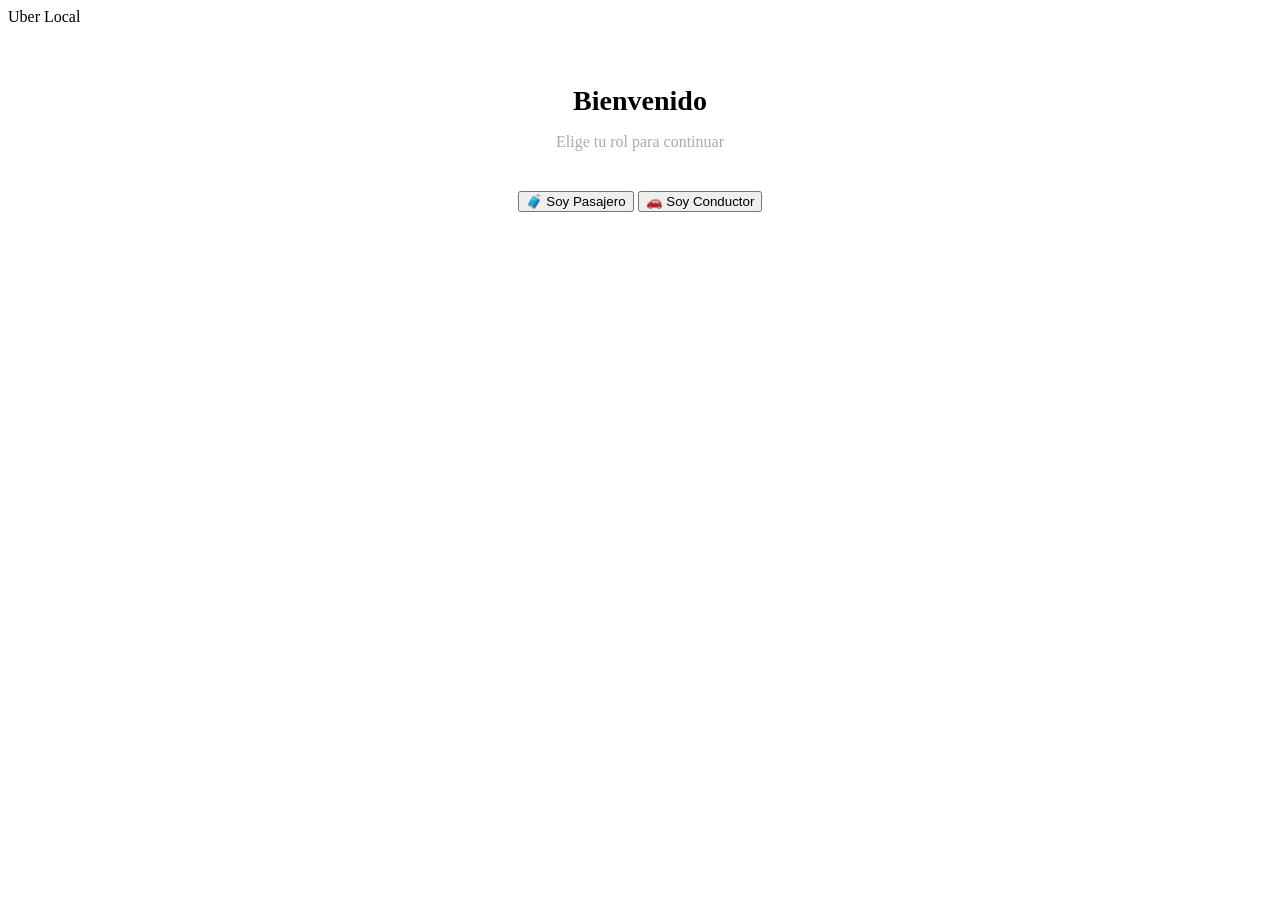
==== index.html @ 013cc6e4 "Update and rename README.md to index.html" ====
<!DOCTYPE html>
<html lang="es">
<head>
  <meta charset="UTF-8">
  <meta name="viewport" content="width=device-width, initial-scale=1.0">
  <title>Uber Local</title>
  <link rel="stylesheet" href="css/style.css">
</head>
<body>
  <div class="header">
    <div class="logo">Uber Local</div>
  </div>

  <div style="padding: 40px 20px; text-align: center;">
    <h1 style="font-size: 28px; margin-bottom: 10px;">Bienvenido</h1>
    <p style="color: #aaa; margin-bottom: 40px;">Elige tu rol para continuar</p>

    <a href="pasajero.html" style="text-decoration: none;">
      <button class="btn btn-primary" style="margin-bottom: 20px;">
        🧳 Soy Pasajero
      </button>
    </a>

    <a href="conductor.html" style="text-decoration: none;">
      <button class="btn btn-secondary">
        🚗 Soy Conductor
      </button>
    </a>
  </div>

  <script src="js/config.js"></script>
</body>
</html>
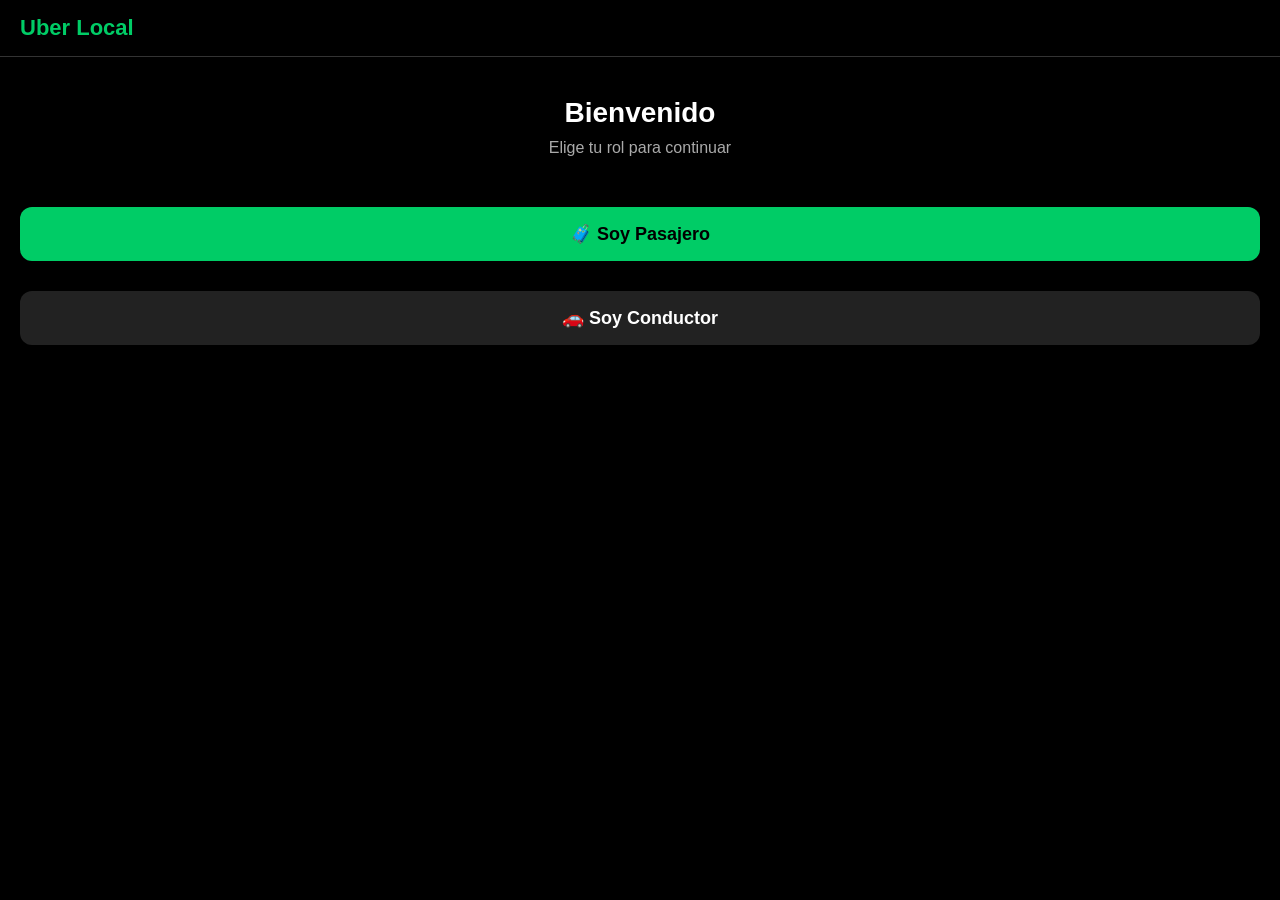
==== commit 3815cd43: "Update index.html" ====
--- a/index.html
+++ b/index.html
@@ -3,7 +3,7 @@
 <head>
   <meta charset="UTF-8">
   <meta name="viewport" content="width=device-width, initial-scale=1.0">
-  <title>Uber Local</title>
+  <title>Conecta Beta Vl.0</title>
   <link rel="stylesheet" href="css/style.css">
 </head>
 <body>
--- a/css/style.css
+++ b/css/style.css
@@ -0,0 +1,81 @@
+/* css/style.css */
+* {
+    margin: 0;
+    padding: 0;
+    box-sizing: border-box;
+}
+
+body {
+    font-family: -apple-system, BlinkMacSystemFont, 'Segoe UI', Roboto, Oxygen, Ubuntu, Cantarell, sans-serif;
+    background-color: #000000;
+    color: #ffffff;
+    min-height: 100vh;
+}
+
+.header {
+    background: #000;
+    padding: 15px 20px;
+    display: flex;
+    justify-content: space-between;
+    align-items: center;
+    border-bottom: 1px solid #333;
+}
+
+.logo {
+    font-size: 22px;
+    font-weight: bold;
+    color: #00cc66;
+}
+
+.card {
+    background: #111;
+    border-radius: 16px;
+    padding: 20px;
+    margin: 15px;
+    box-shadow: 0 4px 15px rgba(0,0,0,0.5);
+}
+
+.btn {
+    width: 100%;
+    padding: 16px;
+    font-size: 18px;
+    font-weight: 600;
+    border: none;
+    border-radius: 12px;
+    margin: 10px 0;
+    cursor: pointer;
+}
+
+.btn-primary {
+    background: #00cc66;
+    color: black;
+}
+
+.btn-secondary {
+    background: #222;
+    color: white;
+}
+
+.input {
+    width: 100%;
+    padding: 14px;
+    background: #222;
+    border: 1px solid #444;
+    border-radius: 10px;
+    color: white;
+    font-size: 16px;
+    margin: 8px 0;
+}
+
+.status {
+    padding: 10px 15px;
+    border-radius: 50px;
+    font-weight: 600;
+    text-align: center;
+    margin: 10px 0;
+}
+
+.ride-card {
+    background: #1a1a1a;
+    border-left: 5px solid #00cc66;
+}
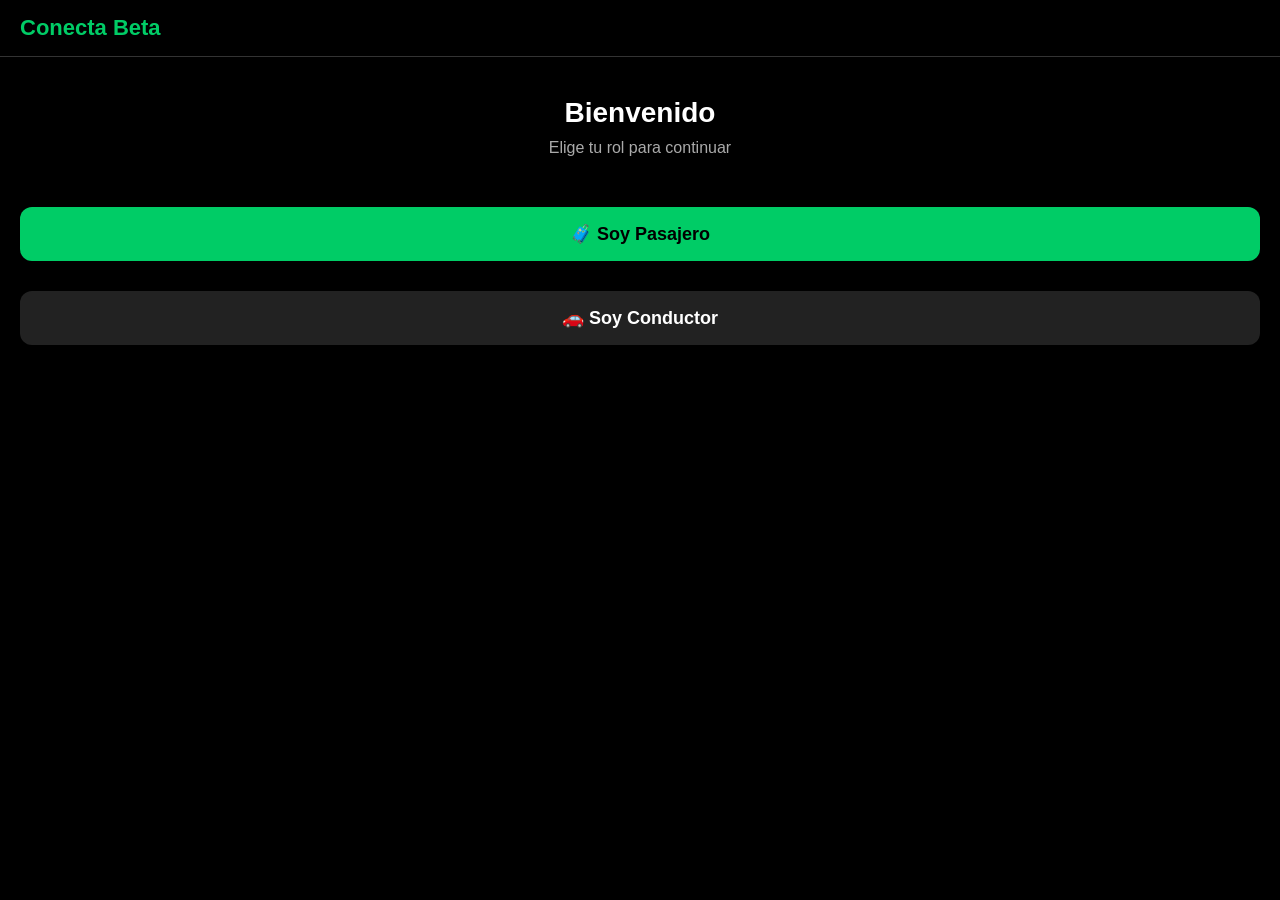
==== commit bdfaef80: "Update index.html" ====
--- a/index.html
+++ b/index.html
@@ -8,7 +8,7 @@
 </head>
 <body>
   <div class="header">
-    <div class="logo">Uber Local</div>
+    <div class="logo">Conecta Beta</div>
   </div>
 
   <div style="padding: 40px 20px; text-align: center;">
